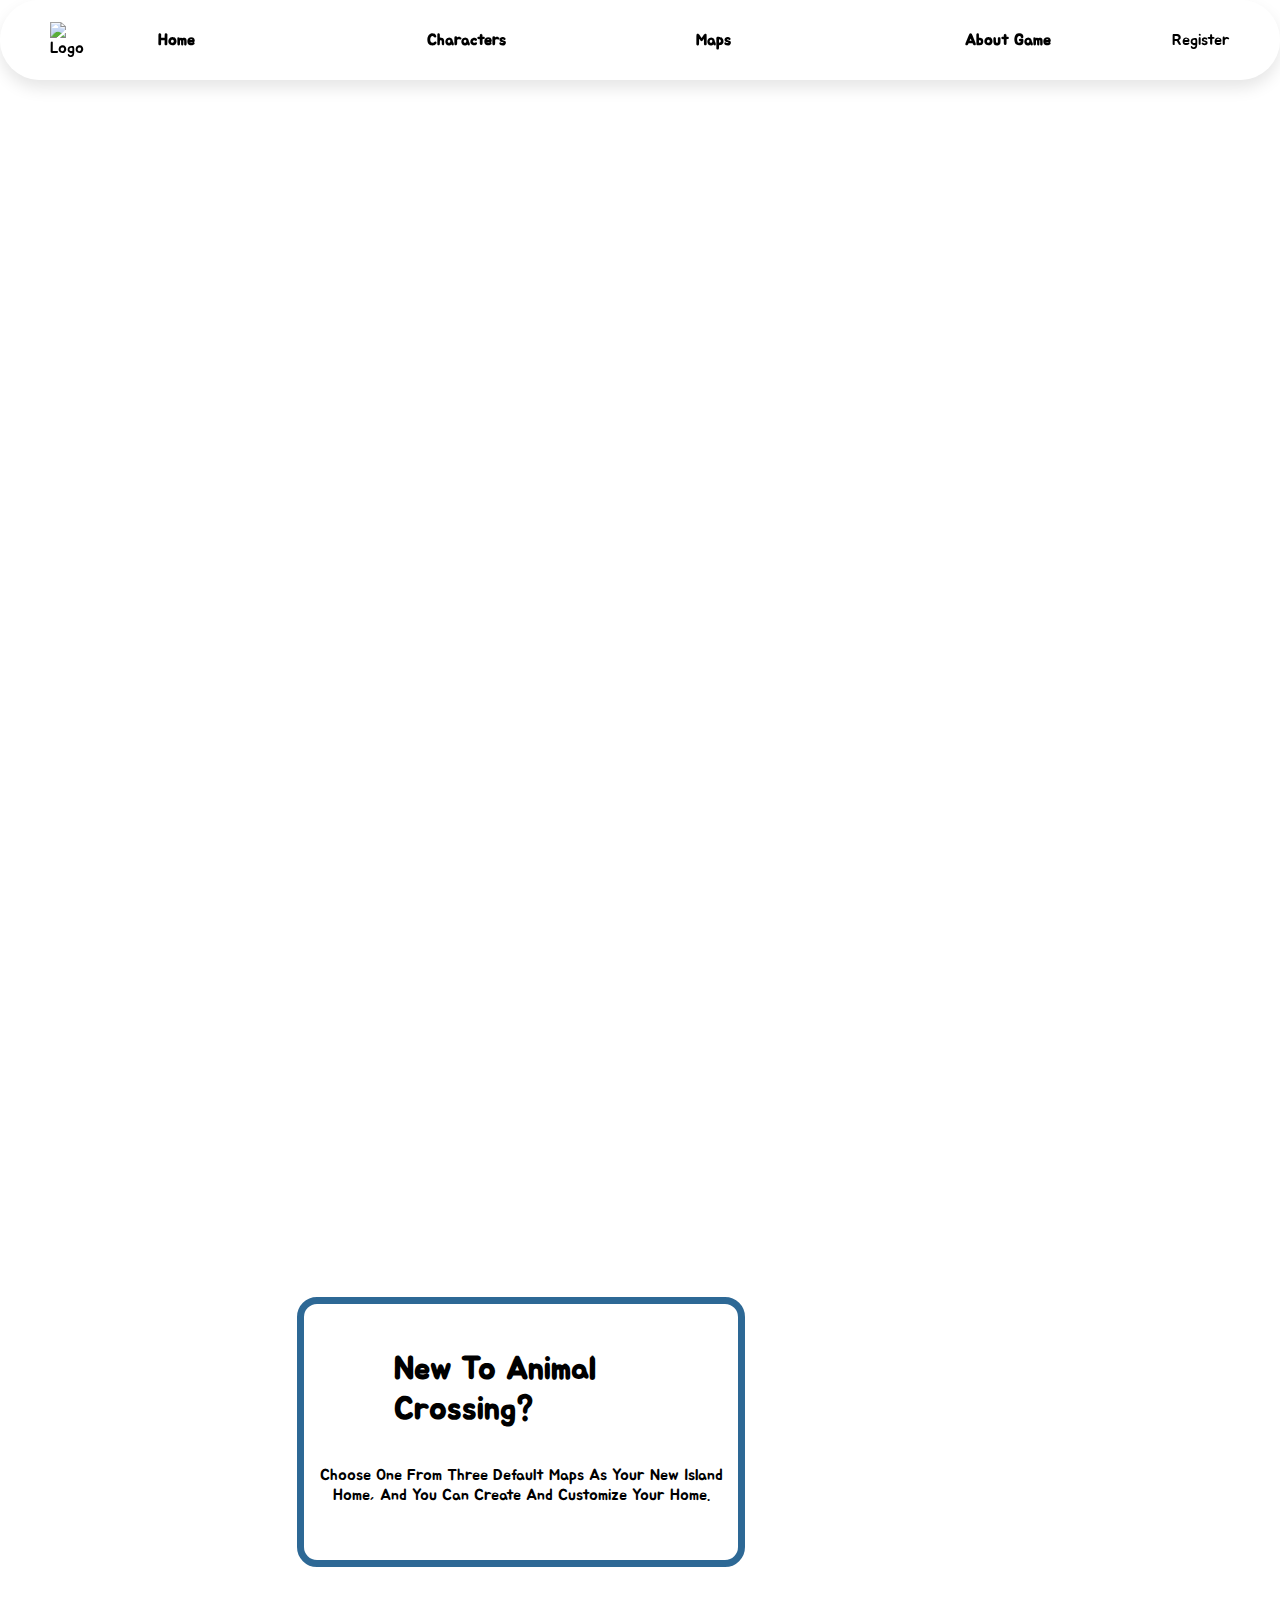
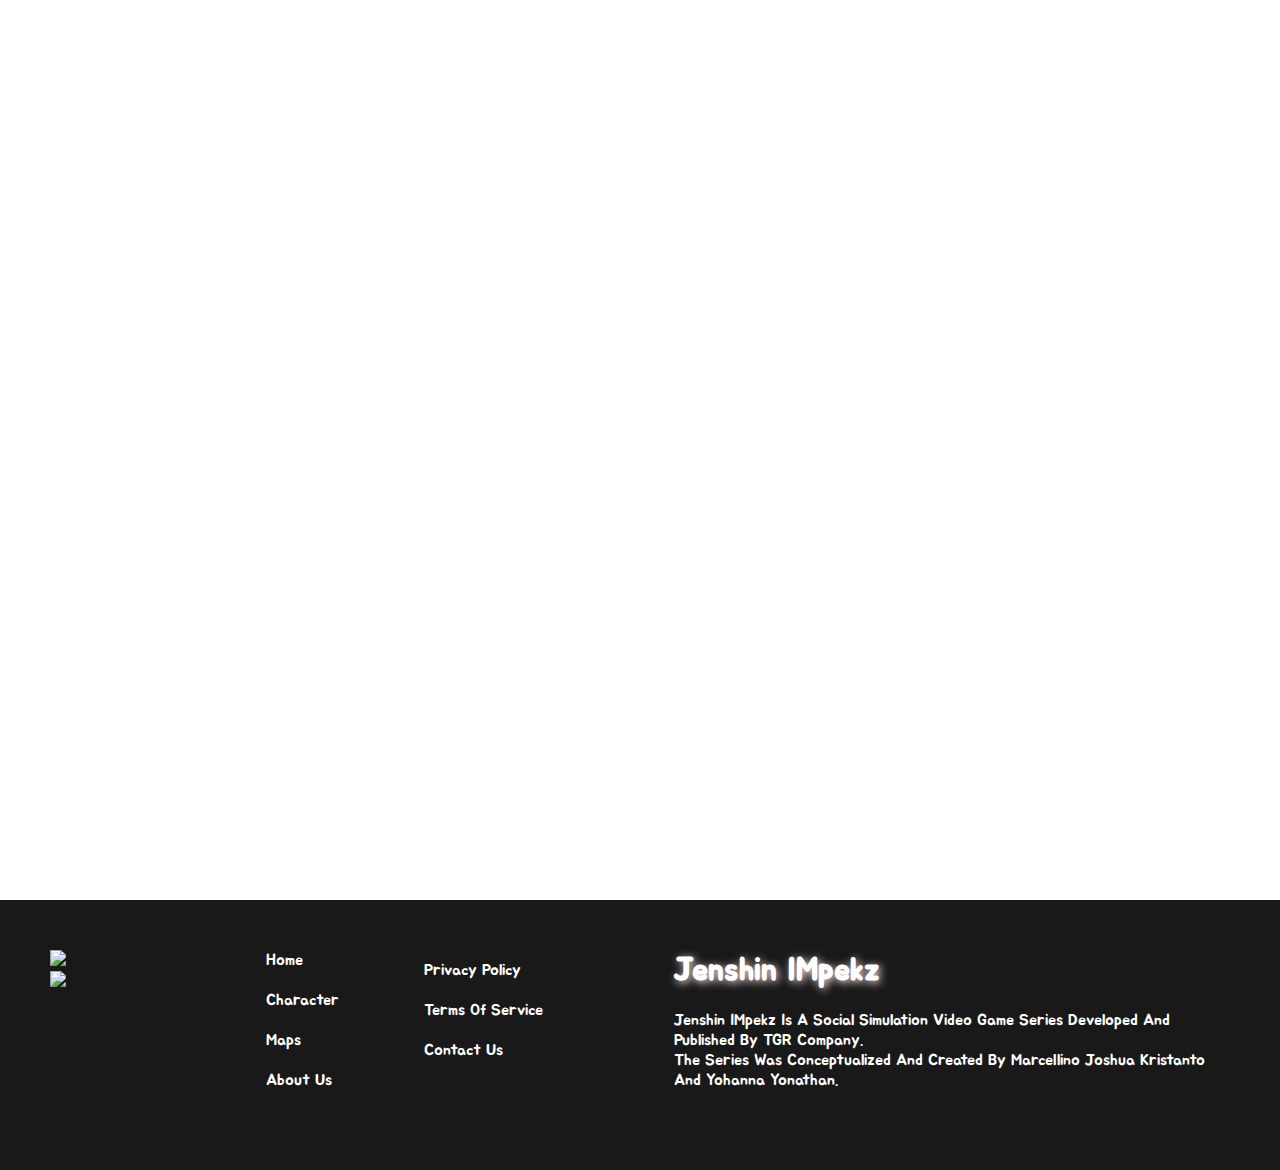
==== About/about.html @ bda6b291 "update-15" ====
<!DOCTYPE html>
<html lang="en">
<head>
    <meta charset="UTF-8">
    <meta http-equiv="X-UA-Compatible" content="IE=edge">
    <link href="https://fonts.googleapis.com/css2?family=Jua&family=Lexend+Deca:wght@800&display=swap" rel="stylesheet">
    <link rel="stylesheet" href="../templateNavbar.css">
    <link type="text/css" rel="stylesheet" href="../Tempalte.css"> 
    <link type="text/css" rel="stylesheet" href="about.css"> 
    <meta name="viewport" content="width=device-width, initial-scale=1.0">
    <title>Jenshin IMpekz-About</title>
</head>
<link rel="icon" href="../assets/Logo.png">
<body>
    <header>
        <nav id="hed">

            <input type="checkbox" id="nav-toggle">
            <div class="logo">
                <img src="../assets/News/logo.png" alt="logo">
            </div>
        
            <ul class="link">
                <li><a href="../Home/index.html">Home</a></li>
                <li> <a href="../Character/charachter.html">Characters</a></li>
                <li><a href="../Maps/maps.html">Maps</a></li>
                <li><a href="../About/about.html">About Game</a></li>
                
            </ul>
        
            <label for="nav-toggle" class="icon-burger">
                <div class="line"></div>
                <div class="line"></div>
                <div class="line"></div>
            </label>
        
            <div class="button">
                <a href="../Regist/sign.html">Register</a>
            </div>
        </nav>
    </header>
    
    <section class="utama">
        <div class="container-jumbtron">
            <div class="jumbo">
                <img src="../assets/About/borderUp.png" alt="" id="borders">
                <img src="../assets/About/head.png" alt="" id="header">
                <img src="../assets/About/kataHead.png" alt="" id="kata">
                
            </div>
            <div class="yori-card">
                <img src="../assets/Character/Yori.png" alt="" id="yori">
                <img src="../assets/Character/yuna.png" alt="" id="yuna">
            </div>
        </div>

    </section>

    <section class="isi">
        <div class="container-isi">
            <div class="wrapper" id="wrapIsi">
                <img src="../assets/About/gam1.png" alt="" id="gam1">
                <!-- <img src="../assets/About/gam1.1.png" alt="" id="gam11"> -->
                <div class="gambar11">
                    <h1>New to Animal Crossing?</h1>
                    <p>Choose one from three default maps as your new island home, and you can create and customize your home.</p>
                </div>
            </div>
        </div>
    </section>
    <section class="isi">
        <div class="container-isi">
            <div class="wrapper" id="wrapIsi2">
                <img src="../assets/About/gam2.png" alt="" id="gam2">
                <img src="../assets/About/gam2.1.png" alt="" id="gam21">
            </div>
        </div>
    </section>

    <footer>
        <div id="containerFooter" style="background-color: rgb(25, 25, 25);">
            <div id="footer">
                <div id="footLeft">
                    <div id="footLeftLogo">
                        <img src="../assets/Logo.png">
                    </div>
                    <a href="https://linktr.ee/tgrcompany"><img src="../assets/sosmed.png"></a>
                </div>
                <div id="footMid">
                    <div id="kiri">
                        <nav id="fot">
                            <ul>
                                <li><a href="../Home/index.html">Home</a></li>
                                <li><a href="../Character/charachter.html">Character</a></li>
                                <li><a href="../Maps/maps.html">Maps</a></li>
                                <li><a href="../About/about.html">About Us</a></li>
                            </ul>
                        </nav>
                    </div>
                    
                    <div id="kanan">
                        <p>privacy Policy</p>
                        <p>terms of Service</p>
                        <p>contact us</p>
                    </div>
                </div>
                <div id="footRight">
                    <h1>
                        Jenshin IMpekz
                    </h1>
                    <p>
                        Jenshin IMpekz is a social simulation video game series developed and published by TGR Company. 
 
                    </p>
                    <p>
                        The series was conceptualized and created by Marcellino Joshua Kristanto and Yohanna Yonathan.
                    </p>

                </div>
            </div>
        </div>
    </footer>
</body>
</html>
---- templateNavbar.css ----
*{
    margin: 0;
    padding: 0;
    box-sizing: border-box;
    outline: none; border: none;
    text-decoration: none;
    text-transform: capitalize;
    transition: .2s linear;
    color: black;
}

/* body{
    padding: 0;
    margin: 100px;
    background: url(../assets/News/bgNews.png);
    background-size: auto;
    background-attachment: fixed;
    background-position: center;
} */

#hed{
    width: 100%;
    left: 0px;
    right: 200px;
    font-family: 'Jua';
    position: fixed;
    top: 0;
    z-index: 1000;
    display: flex;
    align-items: center;
    justify-content: space-between;
    padding: 22px 50px;
    box-shadow: 0 .5rem 1rem rgba(0,0,0,.1);
    background-color: rgba(255,255,255, 50%);
    border-radius: 100px;
}

/* ::-webkit-scrollbar{
    display: none;
} */

#hed .logo{
    display: flex;
    align-items: center;
}

#hed .link{
    width: 100%;
    display: flex;
}

#hed .link li{
    width: 100%;
    list-style: none;
}

#hed .link li a{
    text-decoration: none;
    font-weight: 600;
    padding: 5px 10px;
    margin: 0px 52px;
    border-radius: 10px;
    transition: all .50s ease;
}

#hed .link a:hover{
    background: #F1E26F;
    border-radius: 10px;
}

#hed .button{
    display: flex;
    align-items: center;
}

#hed #button a{
    text-align: center;
    font-weight: 600;
    padding: 5px 10px;
}

#hed .button a:hover{
    background: #F1E26F;
    border-radius: 10px;
}

#nav-toggle{
    position: absolute;
    top: -100px;
}

#hed .icon-burger{
    width: 20%;
    display: none;
    position: absolute;
    right: 5%;
    margin-right: 80px;
}

#hed .icon-burger .line{
    width: 30px;
    height: 5px;
    background-color: #000;
    margin: 5px;
    border-radius: 3px;
}


@media only screen and (max-width: 768px) {
    body{
        overflow-x: hidden;
    }
    #hed {
        border-radius: 0;
        width: 100%;
        left: 0;
        right: 0;
    }

    #hed .logo{
        float: none;
        width: auto;
        justify-content: center;
    }
    
    #hed .link{
        float: none;
        position: fixed;
        z-index: 9;
        left: 0;
        right: 0;
        top: 100px;
        bottom: 100%;
        width: auto;
        height: auto;
        flex-direction: column;
        justify-content: space-evenly;
        overflow: hidden;
        transition: all 0.5s ease-in-out;
        background-color: rgba(255, 255, 255);
    }

    #hed .link a{
        font-size: 15px;
    }

    #hed :checked~ .link{
        bottom: 0;
    }

    #hed .button a:hover{
        background: #F1E26F;
        border-radius: 10px;
    }

    #hed .icon-burger{
        display: block;
        align-items: center;
        cursor: pointer;
        margin-right: 100px;
    }

    /* animasi burger */
    #hed :checked~ .icon-burger .line:nth-child(1){
        transform: translateY(10px) rotate(225deg);
    }
    
    #hed :checked~ .icon-burger .line:nth-child(3){
        transform: translateY(-10px) rotate(-225deg);
    }
    #hed :checked~ .icon-burger .line:nth-child(2){
        opacity: 0;
    }
    
}



@media only screen and (max-width: 400px) {
    body{
        overflow-x: hidden;
    }

    #hed{
        border-radius: 100px;
        width: 100vw;
    }

    #hed .logo{
        float: none;
        width: 100%;
        margin-left: -90px;
        justify-content: center;
    }
    
    #hed .link{
        float: none;
        position: fixed;
        z-index: 9;
        left: 0;
        right: 0;
        top: 100px;
        bottom: 100%;
        width: 100vw;
        height: auto;
        flex-direction: column;
        justify-content: space-evenly;
        overflow: hidden;
        transition: all 0.5s ease-in-out;
        background-color: rgba(255, 255, 255);
    }

    #hed .link a{
        font-size: 20px;
    }

    #hed :checked~ .link{
        bottom: 0;
    }

    #hed .button a:hover{
        background: #F1E26F;
        border-radius: 10px;
    }

    #hed .icon-burger{
        display: block;
        align-items: center;
        cursor: pointer;
        margin-right: 100px;
    }

    /* animasi burger */
    #hed :checked~ .icon-burger .line:nth-child(1){
        transform: translateY(10px) rotate(225deg);
    }
    
    #hed :checked~ .icon-burger .line:nth-child(3){
        transform: translateY(-10px) rotate(-225deg);
    }
    #hed :checked~ .icon-burger .line:nth-child(2){
        opacity: 0;
    }
    
}

















/* nav~toggle{
    position: absolute;
    top: -100px;
}

nav .icon-burger{
    position: absolute;
    right: 5%;
    top: 50%;
    transform: translateY(-50%);
}

nav .icon-burger .line{
    width: 30px;
    height: 5px;
    background-color: #fff;
    margin: 5px;
    border-radius: 3px;
}




/* responsive */
/* @media screen and (max-width: 768px) {
    nav.logo{
        float: none;
        width: auto;
        justify-content: center;
    }

    nav .links{
        float: none;
        position: fixed;
        z-index: 9;
        width: auto;
        flex-direction: column;
    }

    nav .icon-burger{
        display: block;
    }

    nav :checked ~ .links{
        bottom: 0;
    }

    nav:checked .icon-burger .line:nth-child(1){
        transform: translateY(10px) rotate(225deg);
        
    }
} */
---- Tempalte.css ----
*{
    /* font-family: "SoDo Sans semiBold",Helvetica Neue,Helvetica,Arial,sans-serif; */
    box-sizing: border-box;
    font-family: 'Jua', sans-serif;
    /* font-family: 'Lexend Deca', sans-serif; */
}

body{
    margin: 0px;
    
}
/* **************************************************** */

/* ************************************************************************************** */

/* FOOTER */
#containerFooter{
    margin: 0;
    padding: 0;
    width: 100%;
    height: 100%;
    color: white;
    background-color: rgb(25, 25, 25);
}

#footer{
    box-sizing: border-box;
    width: 100%;
    text-align: left;
    font: 100;
    padding: 50px 50px 60px 50px;
    display: flex;
    justify-content: space-between;
}

/* buat logo di sebelah kiri */
#footLeft img{
    width: 160px;
}

#footMid{
    margin-left: 160px;
    display: flex;
    text-transform: capitalize;
}



#kiri{
    margin-left: 40px;
    margin-right: 70px;
    text-align: left;
}

#kiri ul li{
    list-style: none;
    display: block;
    margin-bottom: 20px;
}

#kiri ul {
    text-align: left;
} 

#kiri ul li a{
    text-decoration: none;
    color: #fff;
}

#kiri ul li :hover{
    color: black;
    text-shadow: 2px 2px 8px  #c9c8bf;
}

#kanan{
    width: 150px;
    margin: 10px 15px ;
    vertical-align: middle;
    margin-right: 100px;
}

#kanan p{
    cursor: pointer;
    color: #fff;
    margin-bottom: 20px;
}

#kanan p:hover{
    color: black;
    text-shadow: 2px 2px 8px  #c9c8bf;
}

#footRight{
}

#footRight h1{
    color: #fff;
    text-shadow: 2px 2px 8px  #ffdfdf;
    margin-bottom: 20px;
}

#footRight p{
    color: #fff;
}

@media only screen and (max-width: 1040px){
    #footMid{
        margin-left: 40px;
    }
    #kanan{
        margin-right: 50px;
    }
}

@media only screen and (max-width: 391px){

    #containerFooter{
        height: 90vh;
        /* overflow-x: hidden; */
        /* display: block; */
    }
    #footer{
        display: block;
        overflow-x: hidden;
    }
    #footMid{
        margin-top: 50px;
        margin-left: -20px;
        width: 400px;
        margin-bottom: 50px;
    }

}
---- About/about.css ----
.container-jumbtron{
    width: 100%;
    height: 100vh;
    background-image: url("../assets/About/jumboUp.png");
    background-size: cover;
    background-position: center;
}

.jumbo{
    display: flex;
    justify-content: center;
}

.jumbo #borders{
    width: 100%;
    height: auto;
    top: 590px;
    position: absolute;
    z-index: 0;
}

.jumbo #header{
    margin: 20px;
    position: absolute;
    width: 450px;
    top: 530px;
}

.jumbo #kata{
    position: absolute;
    width: 450px;
    top: 670px;
}

.yori-card{

    display: flex;
    /* align-items: start; */
}

#yori{
    position: absolute;
    top: 600px;
    left: 250px;
    width: 100px;
}

#yuna{
    position: absolute;
    top: 600px;
    width: 100px;
    right: 250px;
}

.container-isi{
    width: 100%;
    height: 800px;
    background-image: url("../assets/About/wallpaper.png");
    background-size: cover;
    background-position: center;
}

.container-isi #gam1{
    position: absolute;
    margin-top: 35vw;
    width: 35vw;
    margin-left: 100vh;
}

.container-isi #wrapIsi .gambar11{
    margin-top: 31vw;
    margin-left: 33vh;
    position: absolute;
    width: 35vw;
    height: 30vh;
    border: solid 7px;
    border-radius: 20px;
    border-color: #2D6895;
    background-color: #fff;
    /* opacity: 30%; */
}

.container-isi #wrapIsi .gambar11 h1{
    margin-left: 7vw;
    margin-top: 5vh;
    margin-bottom: 3vh;
}

.container-isi #wrapIsi .gambar11 p{
    margin-top: 4vh;
    text-align: center;
}

.container-isi #gam2{
    position: absolute;
    margin-top: 250px;
    margin-left: 250px;
    z-index: 1;
    width: 440px;
}

.container-isi #gam21{
    position: absolute;
    margin-top: 265px;
    margin-left: 500px;
    width: 600px;
}
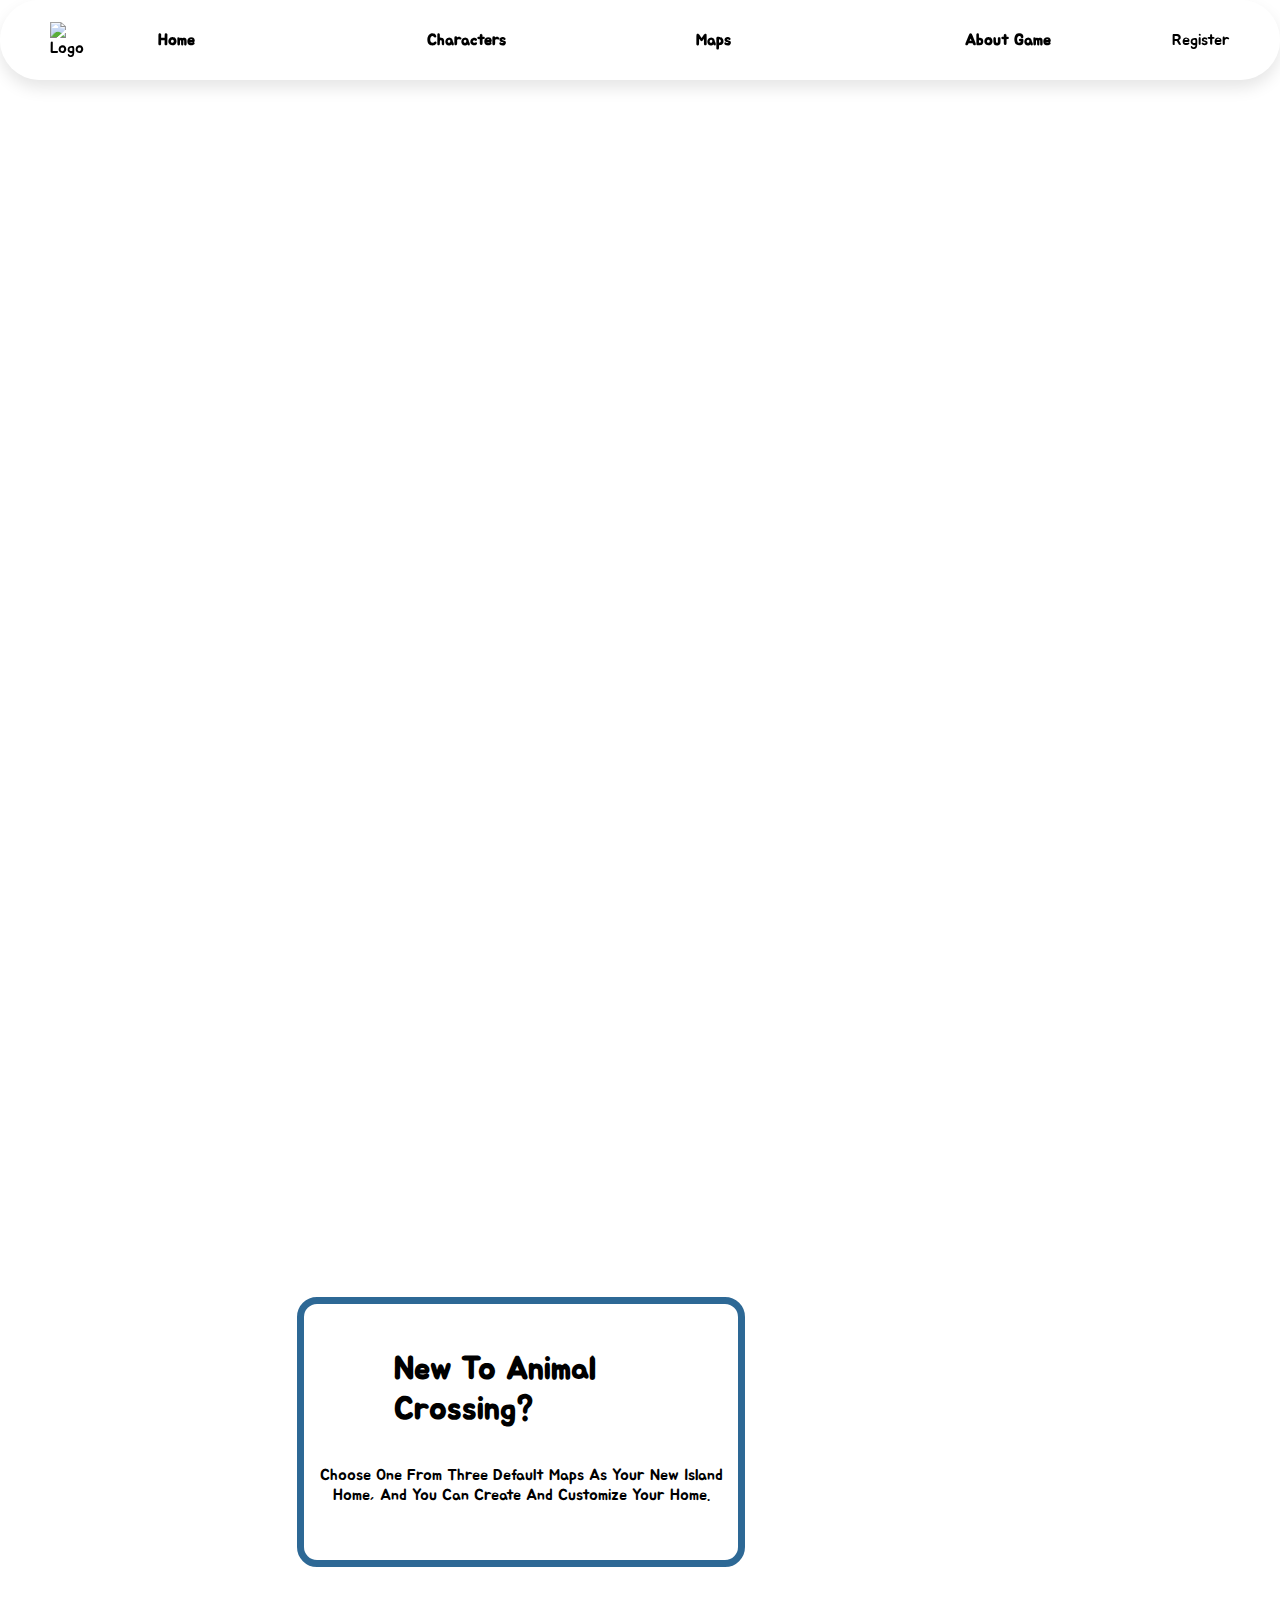
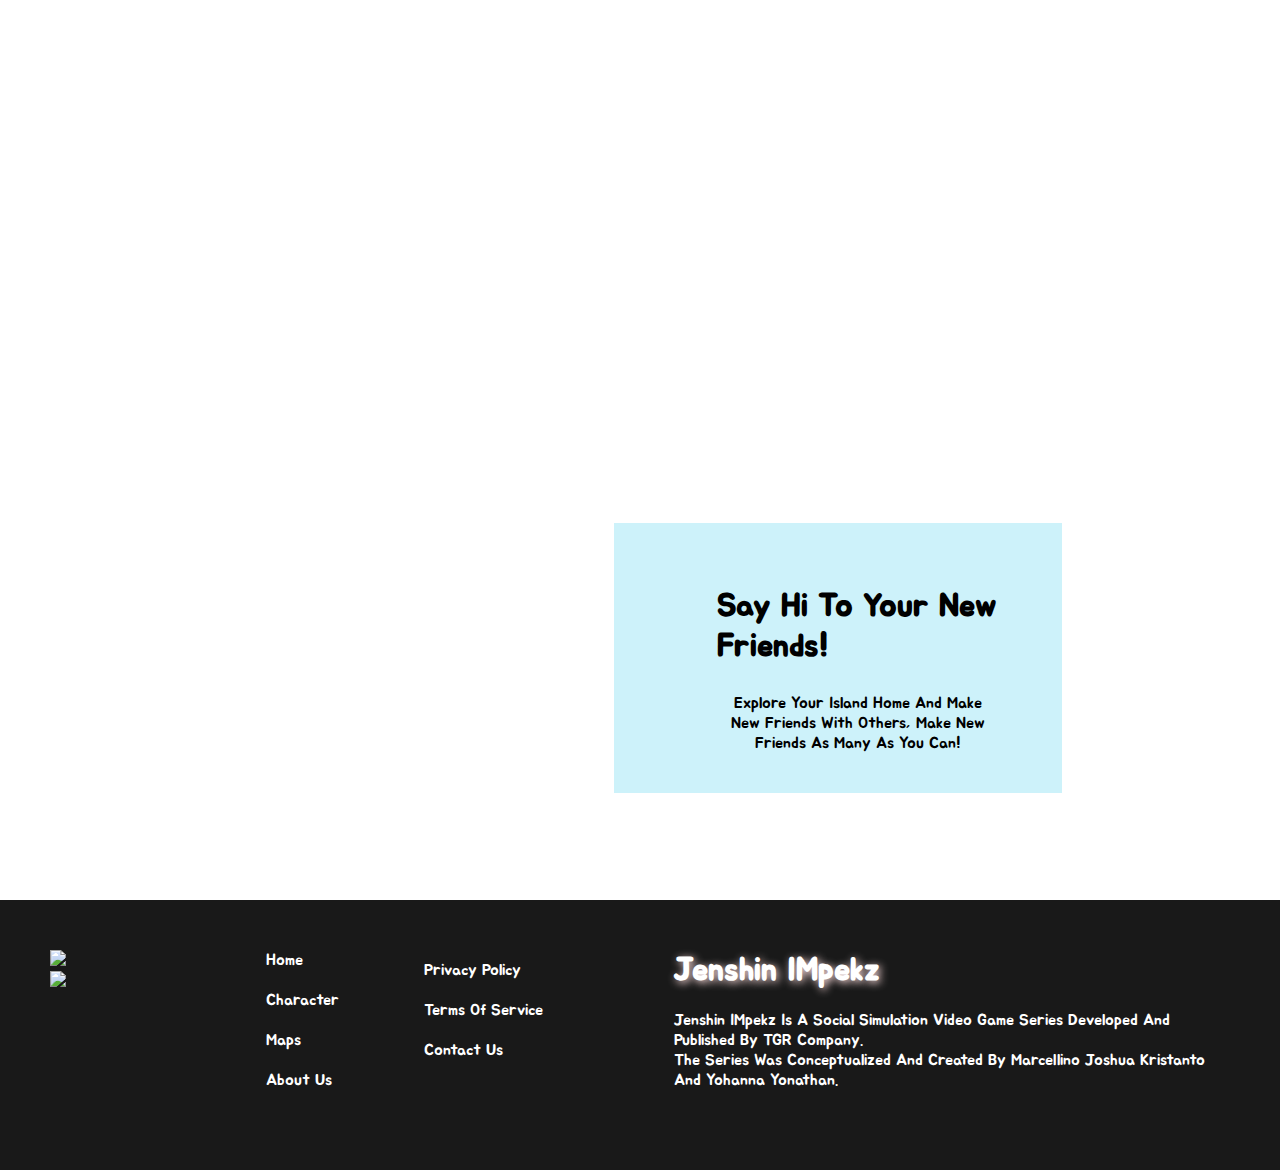
==== commit 0c3325bf: "update-16" ====
--- a/About/about.html
+++ b/About/about.html
@@ -72,7 +72,11 @@
         <div class="container-isi">
             <div class="wrapper" id="wrapIsi2">
                 <img src="../assets/About/gam2.png" alt="" id="gam2">
-                <img src="../assets/About/gam2.1.png" alt="" id="gam21">
+                <!-- <img src="../assets/About/gam2.1.png" alt="" id="gam21"> -->
+                <div class="gambar21">
+                    <h1>Say Hi to Your New Friends!</h1>
+                    <p>Explore your island home and make new friends with others, make new friends as many as you can!</p>
+                </div>
             </div>
         </div>
     </section>
--- a/About/about.css
+++ b/About/about.css
@@ -99,9 +99,23 @@
     width: 440px;
 }
 
-.container-isi #gam21{
+.container-isi #wrapIsi2 .gambar21{
+    margin-top: 47vh;
+    margin-left: 48vw;
     position: absolute;
-    margin-top: 265px;
-    margin-left: 500px;
-    width: 600px;
+    width: 35vw;
+    height: 30vh;
+    background-color: #CDF2FA;
+}
+
+.container-isi #wrapIsi2 .gambar21 h1{
+    margin-left: 8vw;
+    margin-top: 7vh;
+    margin-bottom: 3vh;
+}
+
+.container-isi #wrapIsi2 .gambar21 p{
+    margin-left: 9vw;
+    width: 20vw;
+    text-align: center;
 }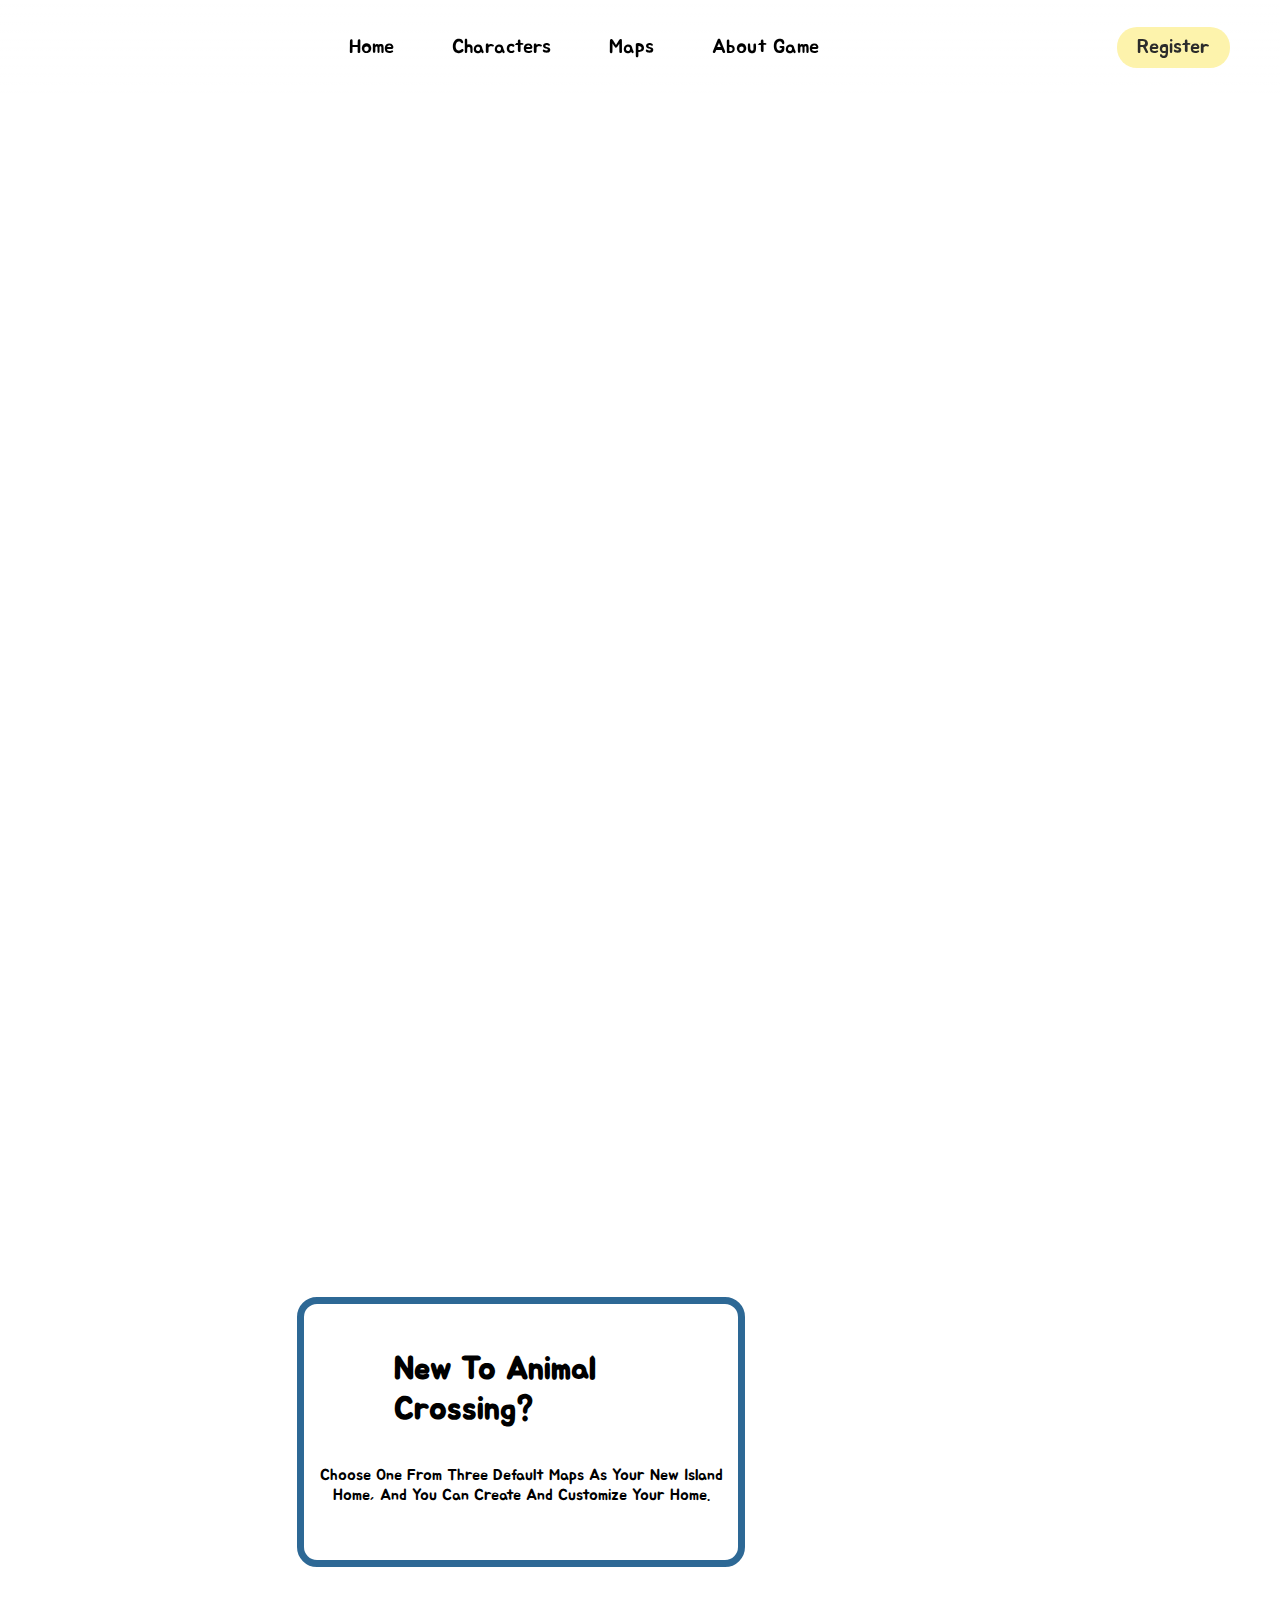
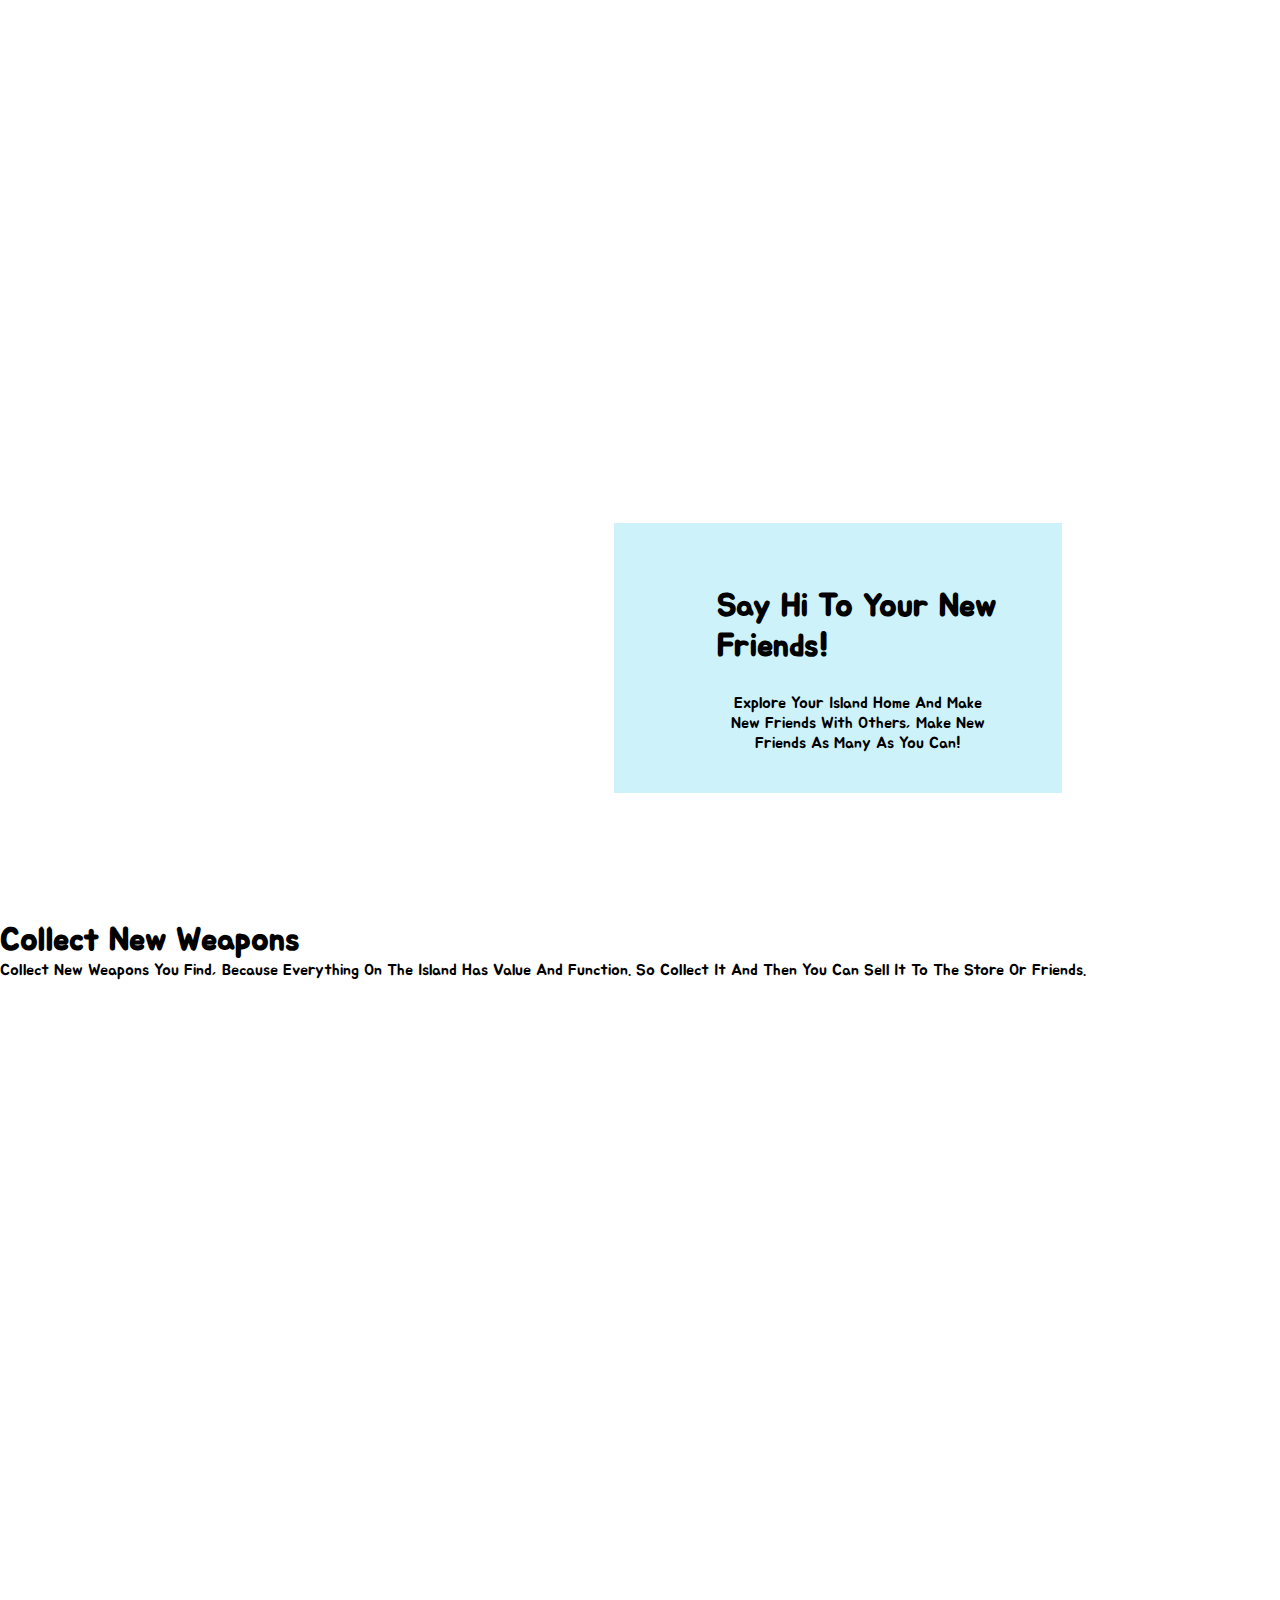
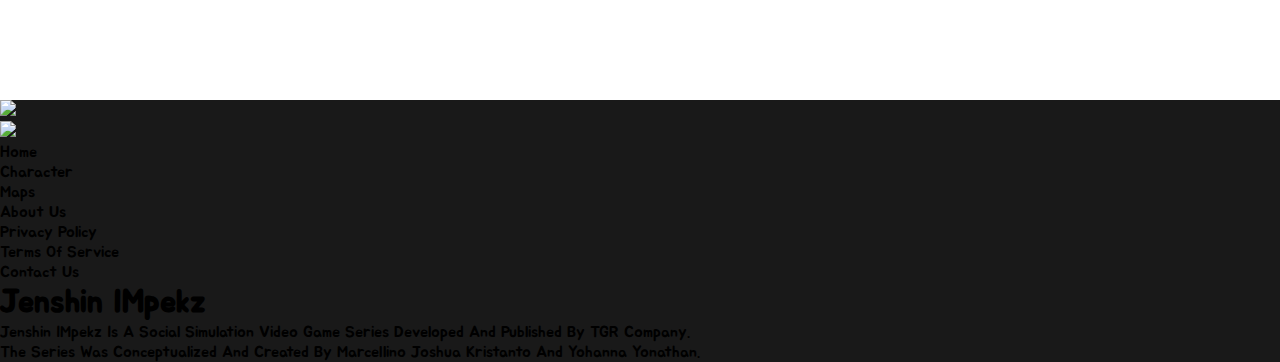
==== commit 5409140f: "update-30" ====
--- a/About/about.html
+++ b/About/about.html
@@ -5,40 +5,50 @@
     <meta http-equiv="X-UA-Compatible" content="IE=edge">
     <link href="https://fonts.googleapis.com/css2?family=Jua&family=Lexend+Deca:wght@800&display=swap" rel="stylesheet">
     <link rel="stylesheet" href="../templateNavbar.css">
-    <link type="text/css" rel="stylesheet" href="../Tempalte.css"> 
+    <link type="text/css" rel="stylesheet" href="../newNavbar.css"> 
     <link type="text/css" rel="stylesheet" href="about.css"> 
     <meta name="viewport" content="width=device-width, initial-scale=1.0">
     <title>Jenshin IMpekz-About</title>
 </head>
 <link rel="icon" href="../assets/Logo.png">
 <body>
-    <header>
-        <nav id="hed">
+    
+    <!-- NavBar -->
 
-            <input type="checkbox" id="nav-toggle">
+    <header class="navbarHeader">
+        <div class="navbar">
             <div class="logo">
-                <img src="../assets/News/logo.png" alt="logo">
+                <img src="../assets/News/logo.png" alt="">
             </div>
-        
-            <ul class="link">
-                <li><a href="../Home/index.html">Home</a></li>
-                <li> <a href="../Character/charachter.html">Characters</a></li>
-                <li><a href="../Maps/maps.html">Maps</a></li>
-                <li><a href="../About/about.html">About Game</a></li>
-                
+
+            <ul class="links">
+                <li><a href="../Home/index.html" class="aNavbar">Home</a></li>
+                <li><a href="../Character/charachter.html" class="aNavbar">Characters</a></li>
+                <li><a href="../Maps/maps.html" class="aNavbar">Maps</a></li>
+                <li><a href="../About/about.html" class="aNavbar">About Game</a></li>
+
             </ul>
-        
-            <label for="nav-toggle" class="icon-burger">
-                <div class="line"></div>
-                <div class="line"></div>
-                <div class="line"></div>
-            </label>
-        
-            <div class="button">
-                <a href="../Regist/sign.html">Register</a>
+
+            <a href="../Regist/sign.html" class="actionButton">Register</a>
+
+            <div class="toggleButton">
+                <div class="line" id="line1"></div>
+                <div class="line" id="line2"></div>
+                <div class="line" id="line3"></div>
             </div>
-        </nav>
+        </div>
+
+        <div class="dropdown">
+            <li><a href="../Home/index.html" class="aNavbar">Home</a></li>
+            <li><a href="../Character/charachter.html" class="aNavbar">Characters</a></li>
+            <li><a href="../Maps/maps.html" class="aNavbar">Maps</a></li>
+            <li><a href="../About/about.html" class="aNavbar">About Game</a></li>
+            <li><a href="../Regist/sign.html" class="actionButton">Register</a></li>
+        </div>
+
     </header>
+
+    <!-- *********************** -->
     
     <section class="utama">
         <div class="container-jumbtron">
@@ -76,6 +86,19 @@
                 <div class="gambar21">
                     <h1>Say Hi to Your New Friends!</h1>
                     <p>Explore your island home and make new friends with others, make new friends as many as you can!</p>
+                </div>
+            </div>
+        </div>
+        <div class="container-isi">
+            <div class="wrapper" id="wrapIsi3">
+                <img src="../assets/About/gam3.png" alt="" id="gam3">
+                <img src="../assets/About/gam4.png" alt="" id="gam4">
+                <img src="../assets/About/kiki.png" alt="" id="gam5">
+                <img src="../assets/About/kuku.png" alt="" id="gam6">
+                <!-- <img src="../assets/About/gam2.1.png" alt="" id="gam21"> -->
+                <div class="gambar31">
+                    <h1>Collect New Weapons</h1>
+                    <p>Collect new weapons you find, because everything on the island has value and function. So collect it and then you can sell it to the store or friends.</p>
                 </div>
             </div>
         </div>
@@ -125,4 +148,7 @@
         </div>
     </footer>
 </body>
+
+<script src="../newNavbar.js"></script>
+
 </html>--- a/newNavbar.css
+++ b/newNavbar.css
@@ -0,0 +1,211 @@
+* {
+    margin : 0;
+    padding: 0;
+    box-sizing: border-box;
+    font-family: 'Jua';
+}
+
+li {
+    list-style: none;
+}
+
+.aNavbar {
+    text-decoration: none;
+    color: black;
+    font-size: 20px;
+    background-color: #FDF3AC,0;
+    border-radius: 10px;
+    padding: 4px 4px;
+}
+
+.aNavbar:hover {
+    font-size: 20px;
+    background-color: #F1E26F;
+    border-radius: 10px;
+    padding: 4px 4px;
+}
+
+/* .links li a:hover {
+    font-size: 20px;
+    background-color: #F1E26F;
+    border-radius: 10px;
+    padding: 4px 4px;
+    scale: 2;
+} */
+
+.navbarHeader {
+    width: 100%;
+    background: linear-gradient(to bottom, rgba(255,255,255,0.7), rgba(255,255,255,0));
+    position: fixed;
+    padding: 10px 50px;
+    backdrop-filter: blur(1px);
+    z-index: 100;
+}
+
+.navbar {
+    width: 100%;
+    height: 75px;
+    margin: 0 auto;
+    display: flex;
+    align-items: center;
+    justify-content: space-between;
+}
+
+
+
+.navbar .links {
+    display: flex;
+    gap: 50px;
+}
+
+/* BURGER */
+.toggleButton {
+    display: none;
+}
+
+.toggleButton .line{
+    width: 30px;
+    height: 5px;
+    background-color: #000;
+    margin: 5px;
+    border-radius: 3px;
+    cursor: pointer;
+}
+
+
+/* REGISTER BUTTON */
+.actionButton {
+    background-color: #FDF3AC;
+    color: #2B2B2B;
+    padding: 8px 20px;
+    border-radius: 20px;
+    cursor: pointer;
+    text-decoration: none;
+    font-size: 20px;
+}
+
+.actionButton:hover {
+    background-color: #FDE95D;
+    color: #000;
+    padding: 8px 20px;
+    border-radius: 20px;
+    cursor: pointer;
+}
+
+
+/* DROPDOWN */
+.dropdown {
+    position: absolute;
+    top: 60px;
+    width: 300px;
+    height: 0;
+    background: rgba(255, 255, 255, 0.8);
+    border-radius: 10px;
+    overflow: hidden;
+    display: none;
+    transition: height 0.2s cubic-bezier(0.175, 0.885, 0.32, 1.275);
+    
+}
+
+.dropdown.open {
+    height: 280px;
+}
+
+.dropdown li{
+    padding: 10px;
+    display: flex;
+    align-items: center;
+    justify-content: center;
+}
+
+.dropdown .actionButton {
+    width: 100%;
+    display: flex;
+    justify-content: center;
+}
+
+
+
+/* RESPONSIVE 1040 391 ***********************************/
+@media only screen and (max-width: 391px){
+
+    .navbar .links, 
+    .navbar .actionButton {
+        display: none;
+    }
+
+    .toggleButton {
+        display: block;
+    }
+
+    .dropdown {
+        display: block;
+        margin-top: 5px;
+        right: 0px;
+        left: 0px;
+    }
+
+}
+
+
+@media only screen and (max-width: 1040px){
+    .navbar .links, 
+    .navbar .actionButton {
+        display: none;
+    }
+
+    .toggleButton {
+        display: block;
+    }
+
+    .dropdown {
+        display: block;
+        width: 400px;
+        right: 50px;
+        margin-top: 5px;
+    }
+
+    /* .dropdown li a:hover {
+        background-color: #F1E26F;
+        border-radius: 10px;
+        padding: 4px 4px;
+    }
+
+    .dropdown .actionButton:hover {
+        background-color: #FDE95D;
+        color: #000;
+        padding: 8px 20px;
+        border-radius: 20px;
+        cursor: pointer;
+    } */
+} 
+
+/* ANIMATION */
+
+.animationLine1 {
+    transform: translateY(10px) rotate(225deg);
+    transition: 0.2s;
+}
+
+.animationLine2 {
+    opacity: 0;
+}
+
+.animationLine3 {
+    transform: translateY(-10px) rotate(-225deg);
+    transition: 0.2s;
+}
+
+
+
+/* .toggleButton .line:nth-child(1){
+    transform: translateY(10px) rotate(225deg);
+}
+
+.toggleButton .line:nth-child(3){
+    transform: translateY(-10px) rotate(-225deg);
+}
+.toggleButton .line:nth-child(2){
+    opacity: 0;
+} */
+
